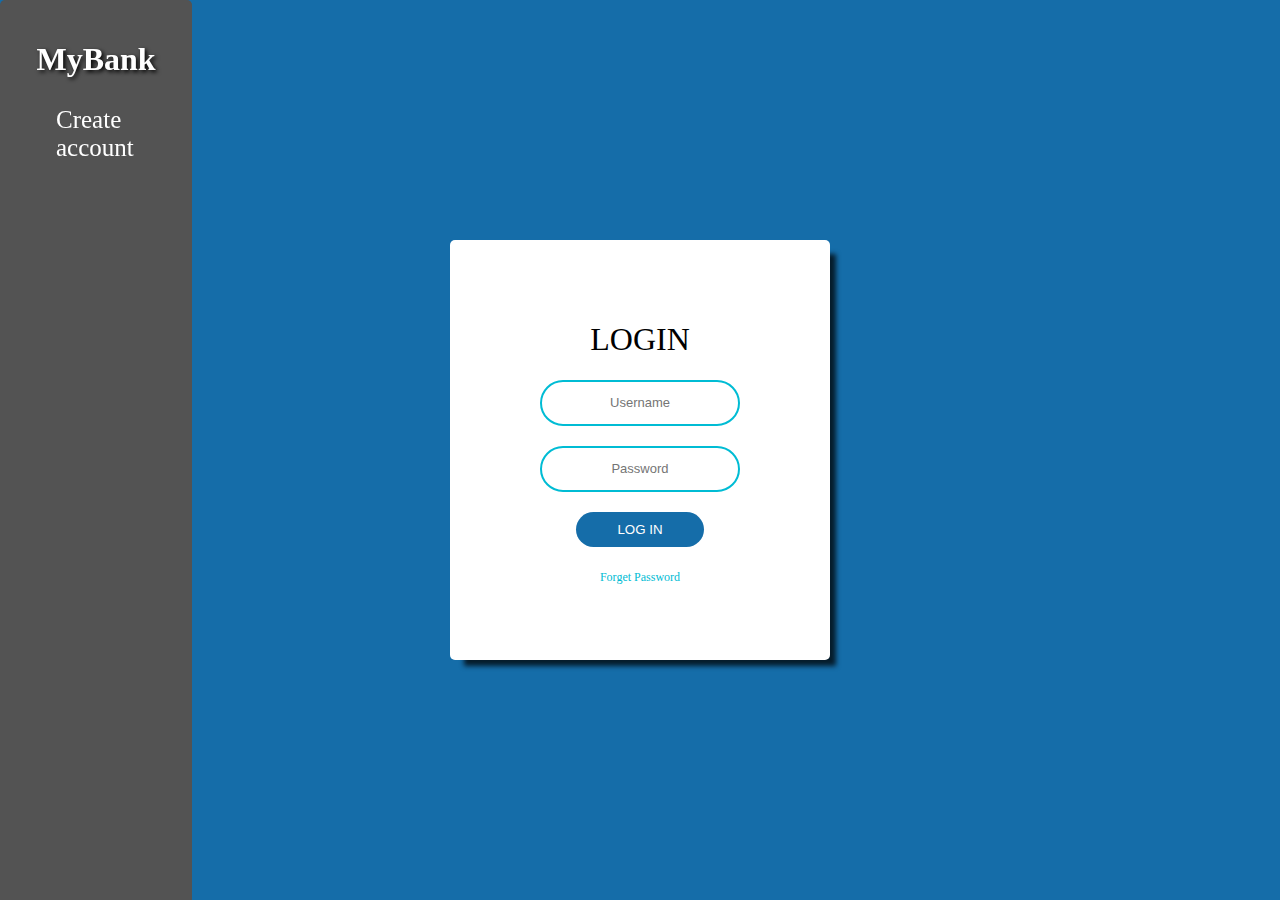
==== src/main/resources/public/index.html @ 7a855211 "Little bit HTLM and CSS" ====
<!DOCTYPE html>
<html lang="en">
<head>
    <meta charset="UTF-8">
    <title>Mart Bank</title>
    <link type="text/css" rel="stylesheet" href="index.css">
</head>
<body>
<div class="sidenav">
    <h1 id="logo"> MyBank </h1>
    <ul>
        <a href="createaccount.html">Create account</a>
    </ul>
</div>
<div class="login-box">
    <h1>login</h1>
    <form action="#">
        <input type="text" name="username" placeholder="Username">
        <input type="password" name="password" placeholder="Password">
        <input type="submit" value="Log in">
    </form>
    <a href="#">Forget Password</a>
</div>
</body>
</html>
---- src/main/resources/public/index.css ----
body{
    margin: 0;
    padding: 0;
    background:#156DA9;
    justify-content: center;
    align-items: center;
    display: flex;
    height: 100vh;
}

#logo{
    color: white;
    text-align: center;
    text-shadow: 2px 2px 4px #000000;
}

img {
    max-width: 15%;
    height: 15%;
}

.sidenav {
    height: 100%;
    width: 15%;
    position: fixed;
    z-index: 1;
    top: 0;
    left: 0;
    background-color: #535353;
    overflow-x: hidden;
    padding-top: 20px;
    border-radius: 5px;
}

.sidenav a {
    padding: 6px 8px 6px 16px;
    text-decoration: none;
    font-size: 25px;
    color: white;
    display: block;
}

#logout {
    color: darkblue;
    position: absolute;
    bottom: 30px;

}

.login-box{
    width: 320px;
    height: 300px;
    background: #ffffff;
    padding: 60px 30px;
    border-radius: 5px;
    text-align: center;
    -webkit-box-shadow: 10px 10px 5px -4px rgba(0,0,0,0.75);
    -moz-box-shadow: 10px 10px 5px -4px rgba(0,0,0,0.75);
    box-shadow: 10px 10px 5px -4px rgba(0,0,0,0.75);

}

.login-box h1{
    text-transform: uppercase;
    font-weight: 500;
    color: Black;
}

.login-box input[type="text"],
.login-box input[type="password"]{
    width: 60%;
    margin-bottom: 20px;
}

.login-box input[type="text"],
.login-box input[type="password"]{
    border-radius: 30px;
    background: transparent;
    border: none;
    outline: none;
    border: 2px solid #00BCD4;
    font-size: 13px;
    height: 40px;
    text-align: center;
    transition: 0.27s;
}
.login-box input[type="text"]:focus,
.login-box input[type="password"]:focus{
    width: 80%;
    border-color:#6fd653;
}

.login-box input[type="submit"]{
    width: 40%;
    border: none;
    outline: none;
    background: #156DA9;
    padding: 10px 0;
    border-radius: 30px;
    color: #ffffff;
    font-weight: 500;
    text-transform: uppercase;
    cursor: pointer;
    margin-bottom: 20px;
}

.login-box input[type="submit"]:hover{
    background:#6FD653;
    transition: .2s;
}

.login-box input[type="submit"]:focus{
    transform: scaleX(1.1);
}

.login-box a {
    text-decoration: none;
    font-size: 12px;
    color: #00bcd4;
}

.login-box a:hover{
    color: #6FD653;
}
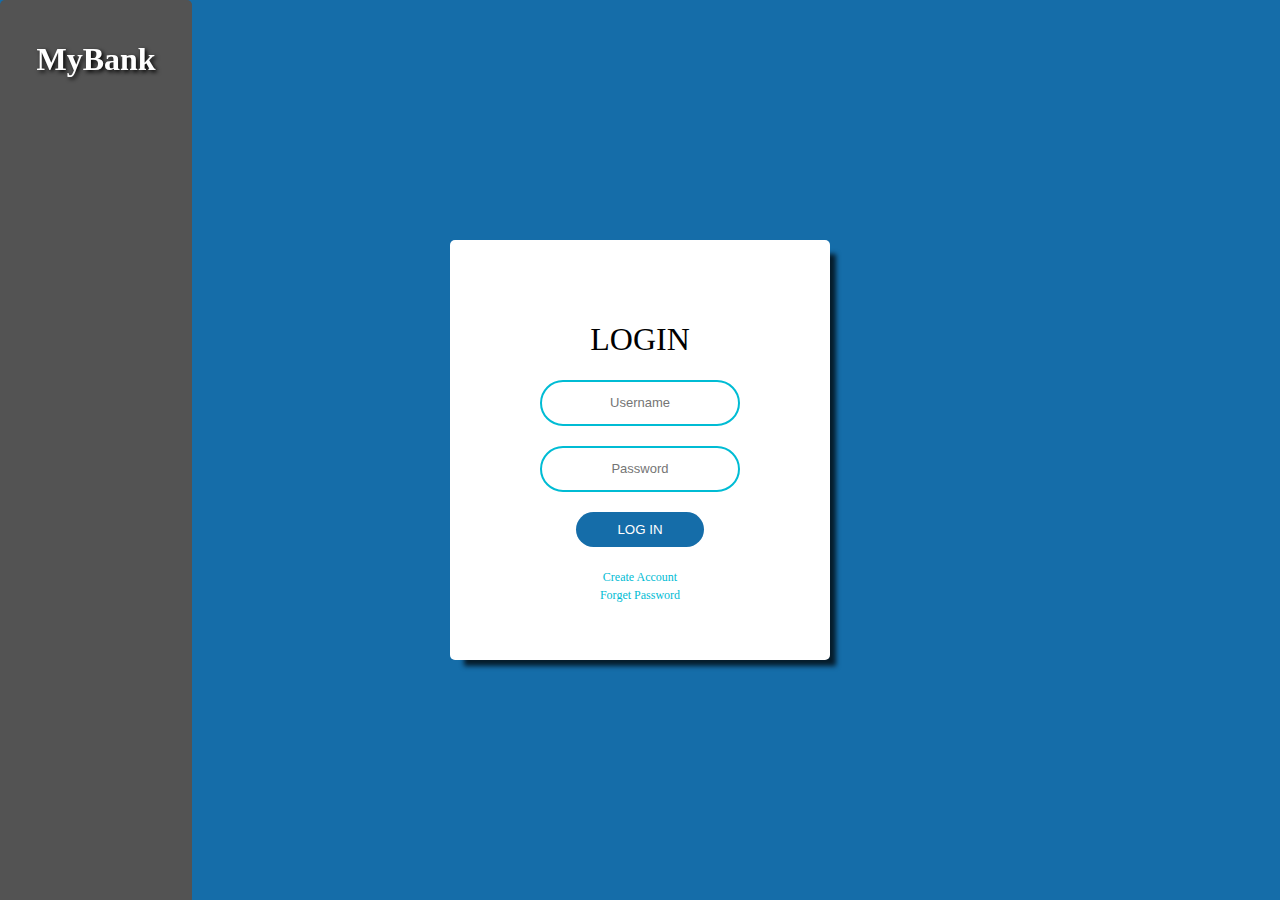
==== commit 8ece2528: "Posu asju" ====
--- a/src/main/resources/public/index.html
+++ b/src/main/resources/public/index.html
@@ -9,17 +9,58 @@
 <div class="sidenav">
     <h1 id="logo"> MyBank </h1>
     <ul>
-        <a href="createaccount.html">Create account</a>
     </ul>
 </div>
 <div class="login-box">
     <h1>login</h1>
-    <form action="#">
-        <input type="text" name="username" placeholder="Username">
-        <input type="password" name="password" placeholder="Password">
-        <input type="submit" value="Log in">
+    <form>
+        <input type="text" name="username" id = "username" placeholder="Username">
+        <input type="password" name="password" id = "password" placeholder="Password">
+        <input type="button" id="submit" value="Log in">
     </form>
-    <a href="#">Forget Password</a>
+    <a href="create.html">Create Account</a><br>
+    <a href="www.google.com">Forget Password</a>
 </div>
+    <script>
+
+        let nameLogin = document.getElementById("username");
+        let passwordLogin = document.getElementById("password");
+
+        function checkUser() {
+            if (nameLogin.value.length === 0) {
+                return alert("All fields have to be filled !!!");
+            }
+            if (passwordLogin.value.length === 0) {
+                return alert("All fields have to be filled !!!");
+            }
+
+            let customer = {
+                customerName: nameLogin.value,
+                password: passwordLogin.value
+            }
+
+            let postUrl = '/solutions/bank/login';
+            fetch(postUrl,
+                {
+                    method: 'POST',
+                    headers: {
+                        'Content-Type': 'application/json'
+                    },
+                    body: JSON.stringify(customer)
+                })
+                .then(res => res.json())
+                .then(function (res) {
+                    if (res.customerId === 0) {
+                        alert(res.answer);
+                    } else {
+                        let url = '/menu.html?id=' + res.customerId;
+                        window.location.replace(url);
+                    }})
+        }
+
+        let loginButton = document.getElementById("submit");
+        loginButton.addEventListener("click", checkUser);
+
+    </script>
 </body>
 </html>--- a/src/main/resources/public/index.css
+++ b/src/main/resources/public/index.css
@@ -90,7 +90,7 @@
     border-color:#6fd653;
 }
 
-.login-box input[type="submit"]{
+.login-box input[type="button"]{
     width: 40%;
     border: none;
     outline: none;
@@ -104,12 +104,12 @@
     margin-bottom: 20px;
 }
 
-.login-box input[type="submit"]:hover{
+.login-box input[type="button"]:hover{
     background:#6FD653;
     transition: .2s;
 }
 
-.login-box input[type="submit"]:focus{
+.login-box input[type="button"]:focus{
     transform: scaleX(1.1);
 }
 
